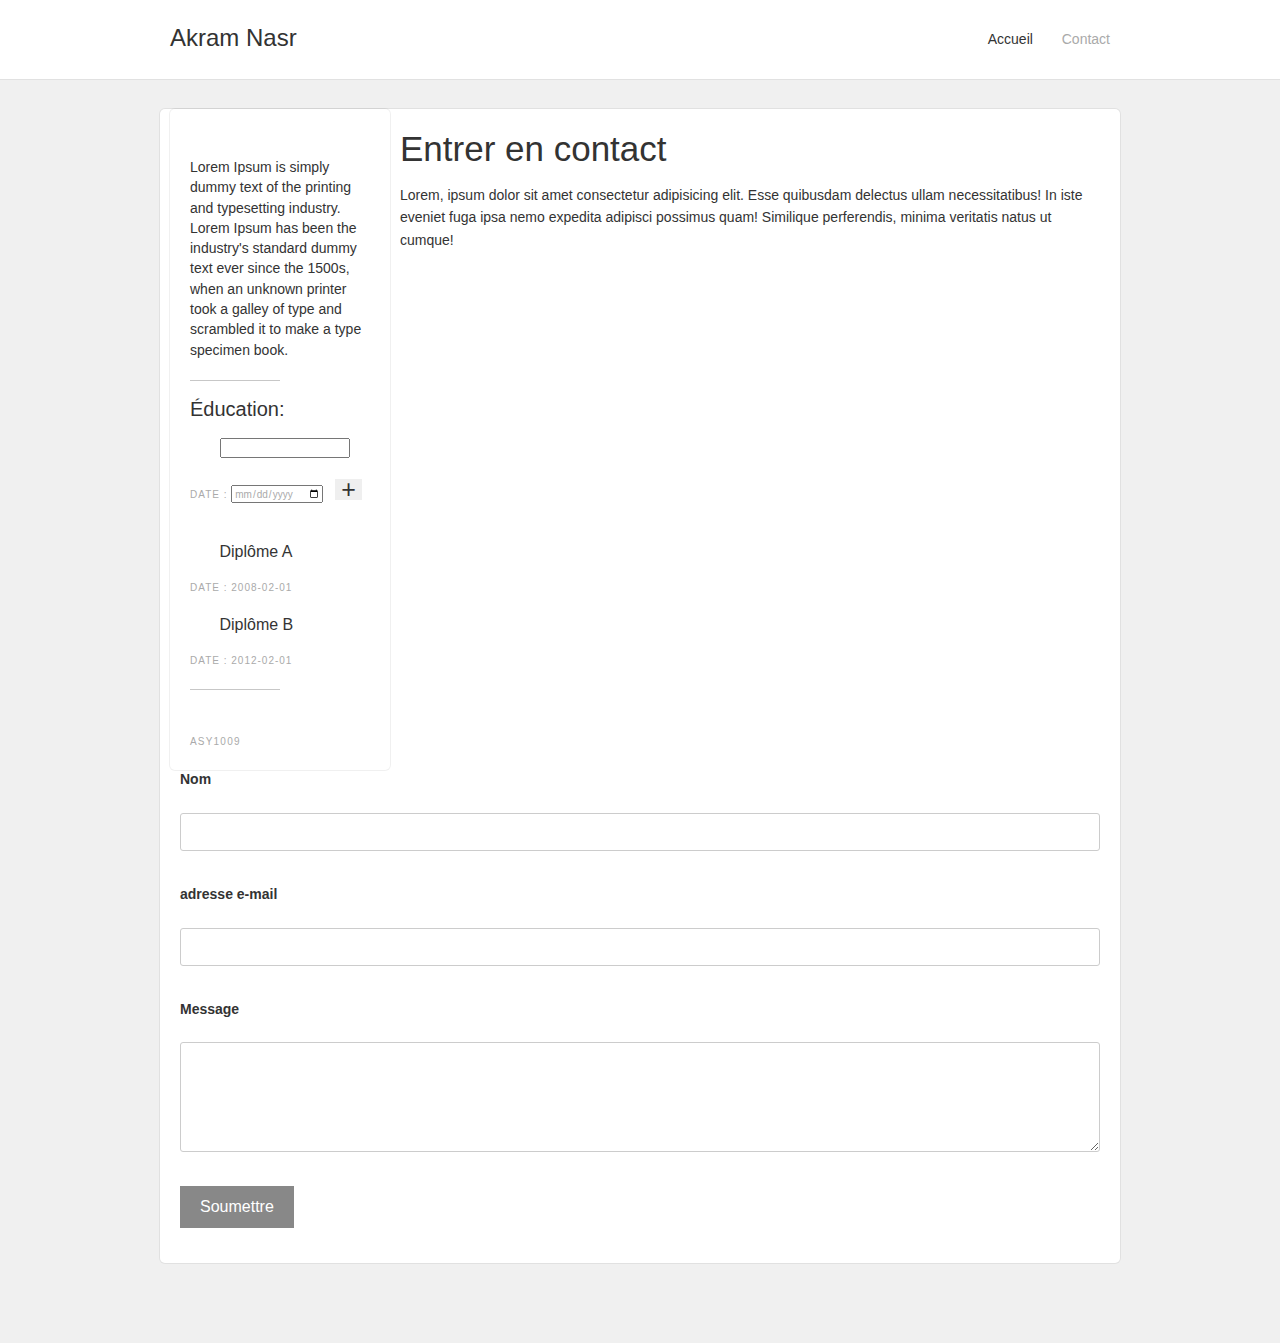
==== contact.html @ d1c2a16f "Mon examen final" ====
<!DOCTYPE html>
<html>

<!-- Examen Final -->
<!-- Développement et deploiment d'un outil de création CV – durée 3h  -->

<head>
    <meta charset="UTF-8">
    <title>Page de Contact</title>
    <meta content="width=device-width, initial-scale=1" name="viewport">
    <meta name="author" content="Akram Nasr">
    <link href="style.css" rel="stylesheet" type="text/css">
</head>

<body>

    <!-- Menu :  -->

    <div class="navigation-bar w-nav">
        <div class="w-container">

            <a href="" aria-current="page" class="w-nav-brand w--current" aria-label="home">
                <div class="site-name">Akram Nasr</div>
            </a>

            <nav role="navigation" class="navigation-menu w-nav-menu">

                <a href="index.html" aria-current="page" class="navigation-link w-nav-link w--current" style="max-width: 940px;">Accueil</a>

                <a href="contact.html" class="navigation-link w-nav-link" style="max-width: 940px;">Contact</a>

            </nav>

        </div>
    </div>

    <!-- Contenu  :  -->

    <div class="content-wrapper">
        <div class="w-container">
            <div class="w-row">

                <!-- Section 1 :  -->
                <div class="w-hidden-small w-hidden-tiny w-col w-col-3">
                    <div class="white-wrapper">
                        <img src="https://www.kindpng.com/picc/m/424-4243685_dr-dummy-demo-cartoon-human-face-png-transparent.png" alt="" class="circle-profile">
                        <p class="site-description">Lorem Ipsum is simply dummy text of the printing and typesetting industry. Lorem Ipsum has been the industry's standard dummy text ever since the 1500s, when an unknown printer took a galley of type and scrambled it to make a type
                            specimen book.</p>
                        <div class="grey-rule"></div>
                        <h2 class="small-heading">Éducation:</h2>
                        <div class="feature-posts-list w-dyn-list">
                            <div role="list" class="w-dyn-items" id="edu-posts">

                                <div role="listitem" class="w-dyn-item" id="add-new-edu">
                                    <a href="#" class="small-post-link"><img src="images/dip.png" width="25" alt=""><input id="til-edu-post" type="text"></a>
                                    <div class="post-info">
                                        <p>Date : <input id="dtd-edu-post" type="date"></p>
                                    </div>
                                    <button id="btn-add-new-edu">+</button>
                                </div>

                                <div role="listitem" class="w-dyn-item">
                                    <a href="#" class="small-post-link"><img src="images/dip.png" width="25" alt=""> Diplôme A</a>
                                    <div class="post-info">
                                        <p>Date : 2008-02-01</p>
                                    </div>
                                </div>
                                <div role="listitem" class="w-dyn-item">
                                    <a href="#" class="small-post-link"><img src="images/dip.png" width="25" alt=""> Diplôme B</a>
                                    <div class="post-info">
                                        <p>Date : 2012-02-01</p>
                                    </div>
                                </div>
                            </div>
                        </div>
                        <div class="grey-rule"></div>
                        <div class="social-link-group">
                            <a href="#" class="social-icon-link w-inline-block"><img src="images/5e4b1a54e48aed39811ff2c6_social-03.svg" width="25" alt=""></a>
                            <a href="#" class="social-icon-link w-inline-block"><img src="images/5e4b1a54e48aed1ad11ff2da_social-07.svg" width="25" alt=""></a>
                            <a href="#" class="social-icon-link w-inline-block"><img src="images/5e4b1a54e48aed1f5b1ff2bf_social-18.svg" width="25" alt=""></a>
                            <a href="#" class="social-icon-link w-inline-block"><img src="images/5e4b1a54e48aed7e751ff288_social-09.svg" width="25" alt=""></a>
                        </div>
                        <p class="built-with">ASY1009</a>
                        </p>
                    </div>
                </div>
            
                <!-- Section 2 :  -->
                <div class="post-wrapper"> 
                    <div class="post-content"> 
                        <div class="body-copy w-richtext"> 
                            <h1>Entrer en contact </h1> 
                            <p>Lorem, ipsum dolor sit amet consectetur adipisicing elit. Esse quibusdam delectus ullam necessitatibus! In iste eveniet fuga 
                                ipsa nemo expedita adipisci possimus quam! Similique perferendis, minima veritatis natus ut cumque!</p> 
                        </div> 
                        <div class="form-wrapper w-form"> 
                            <form> 
                                <label for="nom ">Nom </label><br>
                                <input class="text-field w-input" type="texte " name ="nom "> <br>
                                <label for="email">adresse e-mail </label> <br>
                                <input class="text-field w-input" type="email " name ="email "><br>
                                <label for="message ">Message </label> <br>
                                <textarea class="text-field text-area w-input" name="message" >
            
                                </textarea><br>
                                <input type="submit" class="button w-button" value="Soumettre"> 
                            </form> 
                        </div> 
                    </div> 
                </div>
            </div>
        </div>
    </div>
</body>
</html>

<script src="script.js"></script>
---- style.css ----
html {
    font-family: sans-serif;
    -ms-text-size-adjust: 100%;
    -webkit-text-size-adjust: 100%
}

body {
    margin: 0
}

article,
aside,
details,
figcaption,
figure,
footer,
header,
hgroup,
main,
menu,
nav,
section,
summary {
    display: block
}

audio,
canvas,
progress,
video {
    display: inline-block;
    vertical-align: baseline
}

audio:not([controls]) {
    display: none;
    height: 0
}

[hidden],
template {
    display: none
}

a {
    background-color: transparent
}

a:active,
a:hover {
    outline: 0
}

abbr[title] {
    border-bottom: 1px dotted
}

b,
strong {
    font-weight: bold
}

dfn {
    font-style: italic
}

h1 {
    font-size: 2em;
    margin: .67em 0
}

mark {
    background: #ff0;
    color: #000
}

small {
    font-size: 80%
}

sub,
sup {
    font-size: 75%;
    line-height: 0;
    position: relative;
    vertical-align: baseline
}

sup {
    top: -0.5em
}

sub {
    bottom: -0.25em
}

img {
    border: 0
}

svg:not(:root) {
    overflow: hidden
}

figure {
    margin: 1em 40px
}

hr {
    box-sizing: content-box;
    height: 0
}

pre {
    overflow: auto
}

code,
kbd,
pre,
samp {
    font-family: monospace, monospace;
    font-size: 1em
}

button,
input,
optgroup,
select,
textarea {
    color: inherit;
    font: inherit;
    margin: 0
}

button {
    overflow: visible
}

button,
select {
    text-transform: none
}

button,
html input[type="button"],
input[type="reset"] {
    -webkit-appearance: button;
    cursor: pointer
}

button[disabled],
html input[disabled] {
    cursor: default
}

button::-moz-focus-inner,
input::-moz-focus-inner {
    border: 0;
    padding: 0
}

input {
    line-height: normal
}

input[type="checkbox"],
input[type="radio"] {
    box-sizing: border-box;
    padding: 0
}

input[type="number"]::-webkit-inner-spin-button,
input[type="number"]::-webkit-outer-spin-button {
    height: auto
}

input[type="search"] {
    -webkit-appearance: none
}

input[type="search"]::-webkit-search-cancel-button,
input[type="search"]::-webkit-search-decoration {
    -webkit-appearance: none
}

fieldset {
    border: 1px solid #c0c0c0;
    margin: 0 2px;
    padding: .35em .625em .75em
}

legend {
    border: 0;
    padding: 0
}

textarea {
    overflow: auto
}

optgroup {
    font-weight: bold
}

table {
    border-collapse: collapse;
    border-spacing: 0
}

td,
th {
    padding: 0
}

.w-icon-slider-right:before {
    content: "\e600"
}

.w-icon-slider-left:before {
    content: "\e601"
}

.w-icon-nav-menu:before {
    content: "\e602"
}

.w-icon-arrow-down:before,
.w-icon-dropdown-toggle:before {
    content: "\e603"
}

.w-icon-file-upload-remove:before {
    content: "\e900"
}

.w-icon-file-upload-icon:before {
    content: "\e903"
}

* {
    -webkit-box-sizing: border-box;
    -moz-box-sizing: border-box;
    box-sizing: border-box
}

html {
    height: 100%
}

body {
    margin: 0;
    min-height: 100%;
    background-color: #fff;
    font-family: Arial, sans-serif;
    font-size: 14px;
    line-height: 20px;
    color: #333
}

img {
    max-width: 100%;
    vertical-align: middle;
    display: inline-block
}

html.w-mod-touch * {
    background-attachment: scroll !important
}

.w-block {
    display: block
}

.w-inline-block {
    max-width: 100%;
    display: inline-block
}

.w-clearfix:before,
.w-clearfix:after {
    content: " ";
    display: table;
    grid-column-start: 1;
    grid-row-start: 1;
    grid-column-end: 2;
    grid-row-end: 2
}

.w-clearfix:after {
    clear: both
}

.w-hidden {
    display: none
}

.w-button {
    display: inline-block;
    padding: 9px 15px;
    background-color: #3898EC;
    color: white;
    border: 0;
    line-height: inherit;
    text-decoration: none;
    cursor: pointer;
    border-radius: 0
}

input.w-button {
    -webkit-appearance: button
}

html[data-w-dynpage] [data-w-cloak] {
    color: transparent !important
}

.w-badge,
.w-badge * {
    position: static;
    left: auto;
    top: auto;
    right: auto;
    bottom: auto;
    z-index: auto;
    display: block;
    visibility: visible;
    overflow: visible;
    overflow-x: visible;
    overflow-y: visible;
    box-sizing: border-box;
    width: auto;
    height: auto;
    max-height: none;
    max-width: none;
    min-height: 0;
    min-width: 0;
    margin: 0;
    padding: 0;
    float: none;
    clear: none;
    border: 0 none transparent;
    border-radius: 0;
    background: none;
    background-image: none;
    background-position: 0 0;
    background-size: auto auto;
    background-repeat: repeat;
    background-origin: padding-box;
    background-clip: border-box;
    background-attachment: scroll;
    background-color: transparent;
    box-shadow: none;
    opacity: 1;
    transform: none;
    transition: none;
    direction: ltr;
    font-family: inherit;
    font-weight: inherit;
    color: inherit;
    font-size: inherit;
    line-height: inherit;
    font-style: inherit;
    font-variant: inherit;
    text-align: inherit;
    letter-spacing: inherit;
    text-decoration: inherit;
    text-indent: 0;
    text-transform: inherit;
    list-style-type: disc;
    text-shadow: none;
    font-smoothing: auto;
    vertical-align: baseline;
    cursor: inherit;
    white-space: inherit;
    word-break: normal;
    word-spacing: normal;
    word-wrap: normal
}

.w-badge {
    position: fixed !important;
    display: inline-block !important;
    visibility: visible !important;
    z-index: 2147483647 !important;
    top: auto !important;
    right: 12px !important;
    bottom: 12px !important;
    left: auto !important;
    color: #AAADB0 !important;
    background-color: #fff !important;
    border-radius: 3px !important;
    padding: 6px 8px 6px 6px !important;
    font-size: 12px !important;
    opacity: 1 !important;
    line-height: 14px !important;
    text-decoration: none !important;
    transform: none !important;
    margin: 0 !important;
    width: auto !important;
    height: auto !important;
    overflow: visible !important;
    white-space: nowrap;
    box-shadow: 0 0 0 1px rgba(0, 0, 0, 0.1), 0 1px 3px rgba(0, 0, 0, 0.1);
    cursor: pointer
}

.w-badge>img {
    display: inline-block !important;
    visibility: visible !important;
    opacity: 1 !important;
    vertical-align: middle !important
}

h1,
h2,
h3,
h4,
h5,
h6 {
    font-weight: bold;
    margin-bottom: 10px
}

h1 {
    font-size: 38px;
    line-height: 44px;
    margin-top: 20px
}

h2 {
    font-size: 32px;
    line-height: 36px;
    margin-top: 20px
}

h3 {
    font-size: 24px;
    line-height: 30px;
    margin-top: 20px
}

h4 {
    font-size: 18px;
    line-height: 24px;
    margin-top: 10px
}

h5 {
    font-size: 14px;
    line-height: 20px;
    margin-top: 10px
}

h6 {
    font-size: 12px;
    line-height: 18px;
    margin-top: 10px
}

p {
    margin-top: 0;
    margin-bottom: 10px
}

blockquote {
    margin: 0 0 10px 0;
    padding: 10px 20px;
    border-left: 5px solid #E2E2E2;
    font-size: 18px;
    line-height: 22px
}

figure {
    margin: 0;
    margin-bottom: 10px
}

figcaption {
    margin-top: 5px;
    text-align: center
}

ul,
ol {
    margin-top: 0;
    margin-bottom: 10px;
    padding-left: 40px
}

.w-list-unstyled {
    padding-left: 0;
    list-style: none
}

.w-embed:before,
.w-embed:after {
    content: " ";
    display: table;
    grid-column-start: 1;
    grid-row-start: 1;
    grid-column-end: 2;
    grid-row-end: 2
}

.w-embed:after {
    clear: both
}

.w-video {
    width: 100%;
    position: relative;
    padding: 0
}

.w-video iframe,
.w-video object,
.w-video embed {
    position: absolute;
    top: 0;
    left: 0;
    width: 100%;
    height: 100%
}

fieldset {
    padding: 0;
    margin: 0;
    border: 0
}

button,
html input[type="button"],
input[type="reset"] {
    border: 0;
    cursor: pointer;
    -webkit-appearance: button
}

.w-form {
    margin: 0 0 15px
}

.w-form-done {
    display: none;
    padding: 20px;
    text-align: center;
    background-color: #dddddd
}

.w-form-fail {
    display: none;
    margin-top: 10px;
    padding: 10px;
    background-color: #ffdede
}

label {
    display: block;
    margin-bottom: 5px;
    font-weight: bold
}

.w-input,
.w-select {
    display: block;
    width: 100%;
    height: 38px;
    padding: 8px 12px;
    margin-bottom: 10px;
    font-size: 14px;
    line-height: 1.42857143;
    color: #333333;
    vertical-align: middle;
    background-color: #ffffff;
    border: 1px solid #cccccc
}

.w-input:-moz-placeholder,
.w-select:-moz-placeholder {
    color: #999
}

.w-input::-moz-placeholder,
.w-select::-moz-placeholder {
    color: #999;
    opacity: 1
}

.w-input:-ms-input-placeholder,
.w-select:-ms-input-placeholder {
    color: #999
}

.w-input::-webkit-input-placeholder,
.w-select::-webkit-input-placeholder {
    color: #999
}

.w-input:focus,
.w-select:focus {
    border-color: #3898EC;
    outline: 0
}

.w-input[disabled],
.w-select[disabled],
.w-input[readonly],
.w-select[readonly],
fieldset[disabled] .w-input,
fieldset[disabled] .w-select {
    cursor: not-allowed;
    background-color: #eeeeee
}

textarea.w-input,
textarea.w-select {
    height: auto
}

.w-select {
    background-color: #f3f3f3
}

.w-select[multiple] {
    height: auto
}

.w-form-label {
    display: inline-block;
    cursor: pointer;
    font-weight: normal;
    margin-bottom: 0
}

.w-radio {
    display: block;
    margin-bottom: 5px;
    padding-left: 20px
}

.w-radio:before,
.w-radio:after {
    content: " ";
    display: table;
    grid-column-start: 1;
    grid-row-start: 1;
    grid-column-end: 2;
    grid-row-end: 2
}

.w-radio:after {
    clear: both
}

.w-radio-input {
    margin: 4px 0 0;
    margin-top: 1px \9;
    line-height: normal;
    float: left;
    margin-left: -20px
}

.w-radio-input {
    margin-top: 3px
}

.w-file-upload {
    display: block;
    margin-bottom: 10px
}

.w-file-upload-input {
    width: .1px;
    height: .1px;
    opacity: 0;
    overflow: hidden;
    position: absolute;
    z-index: -100
}

.w-file-upload-default,
.w-file-upload-uploading,
.w-file-upload-success {
    display: inline-block;
    color: #333333
}

.w-file-upload-error {
    display: block;
    margin-top: 10px
}

.w-file-upload-default.w-hidden,
.w-file-upload-uploading.w-hidden,
.w-file-upload-error.w-hidden,
.w-file-upload-success.w-hidden {
    display: none
}

.w-file-upload-uploading-btn {
    display: flex;
    font-size: 14px;
    font-weight: normal;
    cursor: pointer;
    margin: 0;
    padding: 8px 12px;
    border: 1px solid #cccccc;
    background-color: #fafafa
}

.w-file-upload-file {
    display: flex;
    flex-grow: 1;
    justify-content: space-between;
    margin: 0;
    padding: 8px 9px 8px 11px;
    border: 1px solid #cccccc;
    background-color: #fafafa
}

.w-file-upload-file-name {
    font-size: 14px;
    font-weight: normal;
    display: block
}

.w-file-remove-link {
    margin-top: 3px;
    margin-left: 10px;
    width: auto;
    height: auto;
    padding: 3px;
    display: block;
    cursor: pointer
}

.w-icon-file-upload-remove {
    margin: auto;
    font-size: 10px
}

.w-file-upload-error-msg {
    display: inline-block;
    color: #ea384c;
    padding: 2px 0
}

.w-file-upload-info {
    display: inline-block;
    line-height: 38px;
    padding: 0 12px
}

.w-file-upload-label {
    display: inline-block;
    font-size: 14px;
    font-weight: normal;
    cursor: pointer;
    margin: 0;
    padding: 8px 12px;
    border: 1px solid #cccccc;
    background-color: #fafafa
}

.w-icon-file-upload-icon,
.w-icon-file-upload-uploading {
    display: inline-block;
    margin-right: 8px;
    width: 20px
}

.w-icon-file-upload-uploading {
    height: 20px
}

.w-container {
    margin-left: auto;
    margin-right: auto;
    max-width: 940px
}

.w-container:before,
.w-container:after {
    content: " ";
    display: table;
    grid-column-start: 1;
    grid-row-start: 1;
    grid-column-end: 2;
    grid-row-end: 2
}

.w-container:after {
    clear: both
}

.w-container .w-row {
    margin-left: -10px;
    margin-right: -10px
}

.w-row:before,
.w-row:after {
    content: " ";
    display: table;
    grid-column-start: 1;
    grid-row-start: 1;
    grid-column-end: 2;
    grid-row-end: 2
}

.w-row:after {
    clear: both
}

.w-row .w-row {
    margin-left: 0;
    margin-right: 0
}

.w-col {
    position: relative;
    float: left;
    width: 100%;
    min-height: 1px;
    padding-left: 10px;
    padding-right: 10px
}

.w-col .w-col {
    padding-left: 0;
    padding-right: 0
}

.w-col-1 {
    width: 8.33333333%
}

.w-col-2 {
    width: 16.66666667%
}

.w-col-3 {
    width: 25%
}

.w-col-4 {
    width: 33.33333333%
}

.w-col-5 {
    width: 41.66666667%
}

.w-col-6 {
    width: 50%
}

.w-col-7 {
    width: 58.33333333%
}

.w-col-8 {
    width: 66.66666667%
}

.w-col-9 {
    width: 75%
}

.w-col-10 {
    width: 83.33333333%
}

.w-col-11 {
    width: 91.66666667%
}

.w-col-12 {
    width: 100%
}

.w-hidden-main {
    display: none !important
}

@media screen and (max-width:991px) {
    .w-container {
        max-width: 728px
    }
    .w-hidden-main {
        display: inherit !important
    }
    .w-hidden-medium {
        display: none !important
    }
    .w-col-medium-1 {
        width: 8.33333333%
    }
    .w-col-medium-2 {
        width: 16.66666667%
    }
    .w-col-medium-3 {
        width: 25%
    }
    .w-col-medium-4 {
        width: 33.33333333%
    }
    .w-col-medium-5 {
        width: 41.66666667%
    }
    .w-col-medium-6 {
        width: 50%
    }
    .w-col-medium-7 {
        width: 58.33333333%
    }
    .w-col-medium-8 {
        width: 66.66666667%
    }
    .w-col-medium-9 {
        width: 75%
    }
    .w-col-medium-10 {
        width: 83.33333333%
    }
    .w-col-medium-11 {
        width: 91.66666667%
    }
    .w-col-medium-12 {
        width: 100%
    }
    .w-col-stack {
        width: 100%;
        left: auto;
        right: auto
    }
}

@media screen and (max-width:767px) {
    .w-hidden-main {
        display: inherit !important
    }
    .w-hidden-medium {
        display: inherit !important
    }
    .w-hidden-small {
        display: none !important
    }
    .w-row,
    .w-container .w-row {
        margin-left: 0;
        margin-right: 0
    }
    .w-col {
        width: 100%;
        left: auto;
        right: auto
    }
    .w-col-small-1 {
        width: 8.33333333%
    }
    .w-col-small-2 {
        width: 16.66666667%
    }
    .w-col-small-3 {
        width: 25%
    }
    .w-col-small-4 {
        width: 33.33333333%
    }
    .w-col-small-5 {
        width: 41.66666667%
    }
    .w-col-small-6 {
        width: 50%
    }
    .w-col-small-7 {
        width: 58.33333333%
    }
    .w-col-small-8 {
        width: 66.66666667%
    }
    .w-col-small-9 {
        width: 75%
    }
    .w-col-small-10 {
        width: 83.33333333%
    }
    .w-col-small-11 {
        width: 91.66666667%
    }
    .w-col-small-12 {
        width: 100%
    }
}

@media screen and (max-width:479px) {
    .w-container {
        max-width: none
    }
    .w-hidden-main {
        display: inherit !important
    }
    .w-hidden-medium {
        display: inherit !important
    }
    .w-hidden-small {
        display: inherit !important
    }
    .w-hidden-tiny {
        display: none !important
    }
    .w-col {
        width: 100%
    }
    .w-col-tiny-1 {
        width: 8.33333333%
    }
    .w-col-tiny-2 {
        width: 16.66666667%
    }
    .w-col-tiny-3 {
        width: 25%
    }
    .w-col-tiny-4 {
        width: 33.33333333%
    }
    .w-col-tiny-5 {
        width: 41.66666667%
    }
    .w-col-tiny-6 {
        width: 50%
    }
    .w-col-tiny-7 {
        width: 58.33333333%
    }
    .w-col-tiny-8 {
        width: 66.66666667%
    }
    .w-col-tiny-9 {
        width: 75%
    }
    .w-col-tiny-10 {
        width: 83.33333333%
    }
    .w-col-tiny-11 {
        width: 91.66666667%
    }
    .w-col-tiny-12 {
        width: 100%
    }
}

.w-widget {
    position: relative
}

.w-widget-map {
    width: 100%;
    height: 400px
}

.w-widget-map label {
    width: auto;
    display: inline
}

.w-widget-map img {
    max-width: inherit
}

.w-widget-map .gm-style-iw {
    text-align: center
}

.w-widget-map .gm-style-iw>button {
    display: none !important
}

.w-widget-twitter {
    overflow: hidden
}

.w-widget-twitter-count-shim {
    display: inline-block;
    vertical-align: top;
    position: relative;
    width: 28px;
    height: 20px;
    text-align: center;
    background: white;
    border: #758696 solid 1px;
    border-radius: 3px
}

.w-widget-twitter-count-shim * {
    pointer-events: none;
    -webkit-user-select: none;
    -moz-user-select: none;
    -ms-user-select: none;
    user-select: none
}

.w-widget-twitter-count-shim .w-widget-twitter-count-inner {
    position: relative;
    font-size: 15px;
    line-height: 12px;
    text-align: center;
    color: #999;
    font-family: serif
}

.w-widget-twitter-count-shim .w-widget-twitter-count-clear {
    position: relative;
    display: block
}

.w-widget-twitter-count-shim.w--large {
    width: 36px;
    height: 28px
}

.w-widget-twitter-count-shim.w--large .w-widget-twitter-count-inner {
    font-size: 18px;
    line-height: 18px
}

.w-widget-twitter-count-shim:not(.w--vertical) {
    margin-left: 5px;
    margin-right: 8px
}

.w-widget-twitter-count-shim:not(.w--vertical).w--large {
    margin-left: 6px
}

.w-widget-twitter-count-shim:not(.w--vertical):before,
.w-widget-twitter-count-shim:not(.w--vertical):after {
    top: 50%;
    left: 0;
    border: solid transparent;
    content: " ";
    height: 0;
    width: 0;
    position: absolute;
    pointer-events: none
}

.w-widget-twitter-count-shim:not(.w--vertical):before {
    border-color: rgba(117, 134, 150, 0);
    border-right-color: #5d6c7b;
    border-width: 4px;
    margin-left: -9px;
    margin-top: -4px
}

.w-widget-twitter-count-shim:not(.w--vertical).w--large:before {
    border-width: 5px;
    margin-left: -10px;
    margin-top: -5px
}

.w-widget-twitter-count-shim:not(.w--vertical):after {
    border-color: rgba(255, 255, 255, 0);
    border-right-color: white;
    border-width: 4px;
    margin-left: -8px;
    margin-top: -4px
}

.w-widget-twitter-count-shim:not(.w--vertical).w--large:after {
    border-width: 5px;
    margin-left: -9px;
    margin-top: -5px
}

.w-widget-twitter-count-shim.w--vertical {
    width: 61px;
    height: 33px;
    margin-bottom: 8px
}

.w-widget-twitter-count-shim.w--vertical:before,
.w-widget-twitter-count-shim.w--vertical:after {
    top: 100%;
    left: 50%;
    border: solid transparent;
    content: " ";
    height: 0;
    width: 0;
    position: absolute;
    pointer-events: none
}

.w-widget-twitter-count-shim.w--vertical:before {
    border-color: rgba(117, 134, 150, 0);
    border-top-color: #5d6c7b;
    border-width: 5px;
    margin-left: -5px
}

.w-widget-twitter-count-shim.w--vertical:after {
    border-color: rgba(255, 255, 255, 0);
    border-top-color: white;
    border-width: 4px;
    margin-left: -4px
}

.w-widget-twitter-count-shim.w--vertical .w-widget-twitter-count-inner {
    font-size: 18px;
    line-height: 22px
}

.w-widget-twitter-count-shim.w--vertical.w--large {
    width: 76px
}

.w-widget-gplus {
    overflow: hidden
}

.w-background-video {
    position: relative;
    overflow: hidden;
    height: 500px;
    color: white
}

.w-background-video>video {
    background-size: cover;
    background-position: 50% 50%;
    position: absolute;
    margin: auto;
    width: 100%;
    height: 100%;
    right: -100%;
    bottom: -100%;
    top: -100%;
    left: -100%;
    object-fit: cover;
    z-index: -100
}

.w-background-video>video::-webkit-media-controls-start-playback-button {
    display: none !important;
    -webkit-appearance: none
}

.w-slider {
    position: relative;
    height: 300px;
    text-align: center;
    background: #dddddd;
    clear: both;
    -webkit-tap-highlight-color: rgba(0, 0, 0, 0);
    tap-highlight-color: rgba(0, 0, 0, 0)
}

.w-slider-mask {
    position: relative;
    display: block;
    overflow: hidden;
    z-index: 1;
    left: 0;
    right: 0;
    height: 100%;
    white-space: nowrap
}

.w-slide {
    position: relative;
    display: inline-block;
    vertical-align: top;
    width: 100%;
    height: 100%;
    white-space: normal;
    text-align: left
}

.w-slider-nav {
    position: absolute;
    z-index: 2;
    top: auto;
    right: 0;
    bottom: 0;
    left: 0;
    margin: auto;
    padding-top: 10px;
    height: 40px;
    text-align: center;
    -webkit-tap-highlight-color: rgba(0, 0, 0, 0);
    tap-highlight-color: rgba(0, 0, 0, 0)
}

.w-slider-nav.w-round>div {
    border-radius: 100%
}

.w-slider-nav.w-num>div {
    width: auto;
    height: auto;
    padding: .2em .5em;
    font-size: inherit;
    line-height: inherit
}

.w-slider-nav.w-shadow>div {
    box-shadow: 0 0 3px rgba(51, 51, 51, 0.4)
}

.w-slider-nav-invert {
    color: #fff
}

.w-slider-nav-invert>div {
    background-color: rgba(34, 34, 34, 0.4)
}

.w-slider-nav-invert>div.w-active {
    background-color: #222
}

.w-slider-dot {
    position: relative;
    display: inline-block;
    width: 1em;
    height: 1em;
    background-color: rgba(255, 255, 255, 0.4);
    cursor: pointer;
    margin: 0 3px .5em;
    transition: background-color 100ms, color 100ms
}

.w-slider-dot.w-active {
    background-color: #fff
}

.w-slider-dot:focus {
    outline: none;
    box-shadow: 0 0 0 2px #fff
}

.w-slider-dot:focus.w-active {
    box-shadow: none
}

.w-slider-arrow-left,
.w-slider-arrow-right {
    position: absolute;
    width: 80px;
    top: 0;
    right: 0;
    bottom: 0;
    left: 0;
    margin: auto;
    cursor: pointer;
    overflow: hidden;
    color: white;
    font-size: 40px;
    -webkit-tap-highlight-color: rgba(0, 0, 0, 0);
    tap-highlight-color: rgba(0, 0, 0, 0);
    -webkit-user-select: none;
    -moz-user-select: none;
    -ms-user-select: none;
    user-select: none
}

.w-slider-arrow-left [class^="w-icon-"],
.w-slider-arrow-right [class^="w-icon-"],
.w-slider-arrow-left [class*=" w-icon-"],
.w-slider-arrow-right [class*=" w-icon-"] {
    position: absolute
}

.w-slider-arrow-left:focus,
.w-slider-arrow-right:focus {
    outline: 0
}

.w-slider-arrow-left {
    z-index: 3;
    right: auto
}

.w-slider-arrow-right {
    z-index: 4;
    left: auto
}

.w-icon-slider-left,
.w-icon-slider-right {
    top: 0;
    right: 0;
    bottom: 0;
    left: 0;
    margin: auto;
    width: 1em;
    height: 1em
}

.w-slider-aria-label {
    border: 0;
    clip: rect(0 0 0 0);
    height: 1px;
    margin: -1px;
    overflow: hidden;
    padding: 0;
    position: absolute;
    width: 1px
}

.w-dropdown {
    display: inline-block;
    position: relative;
    text-align: left;
    margin-left: auto;
    margin-right: auto;
    z-index: 900
}

.w-dropdown-btn,
.w-dropdown-toggle,
.w-dropdown-link {
    position: relative;
    vertical-align: top;
    text-decoration: none;
    color: #222222;
    padding: 20px;
    text-align: left;
    margin-left: auto;
    margin-right: auto;
    white-space: nowrap
}

.w-dropdown-toggle {
    -webkit-user-select: none;
    -moz-user-select: none;
    -ms-user-select: none;
    user-select: none;
    display: inline-block;
    cursor: pointer;
    padding-right: 40px
}

.w-dropdown-toggle:focus {
    outline: 0
}

.w-icon-dropdown-toggle {
    position: absolute;
    top: 0;
    right: 0;
    bottom: 0;
    margin: auto;
    margin-right: 20px;
    width: 1em;
    height: 1em
}

.w-dropdown-list {
    position: absolute;
    background: #dddddd;
    display: none;
    min-width: 100%
}

.w-dropdown-list.w--open {
    display: block
}

.w-dropdown-link {
    padding: 10px 20px;
    display: block;
    color: #222222
}

.w-dropdown-link.w--current {
    color: #0082f3
}

.w-dropdown-link:focus {
    outline: 0
}

@media screen and (max-width:767px) {
    .w-nav-brand {
        padding-left: 10px
    }
}

.w-lightbox-backdrop {
    color: #000;
    cursor: auto;
    font-family: serif;
    font-size: medium;
    font-style: normal;
    font-variant: normal;
    font-weight: normal;
    letter-spacing: normal;
    line-height: normal;
    list-style: disc;
    text-align: start;
    text-indent: 0;
    text-shadow: none;
    text-transform: none;
    visibility: visible;
    white-space: normal;
    word-break: normal;
    word-spacing: normal;
    word-wrap: normal;
    position: fixed;
    top: 0;
    right: 0;
    bottom: 0;
    left: 0;
    color: #fff;
    font-family: "Helvetica Neue", Helvetica, Ubuntu, "Segoe UI", Verdana, sans-serif;
    font-size: 17px;
    line-height: 1.2;
    font-weight: 300;
    text-align: center;
    background: rgba(0, 0, 0, 0.9);
    z-index: 2000;
    outline: 0;
    opacity: 0;
    -webkit-user-select: none;
    -moz-user-select: none;
    -ms-user-select: none;
    -webkit-tap-highlight-color: transparent;
    -webkit-transform: translate(0, 0)
}

.w-lightbox-backdrop,
.w-lightbox-container {
    height: 100%;
    overflow: auto;
    -webkit-overflow-scrolling: touch
}

.w-lightbox-content {
    position: relative;
    height: 100vh;
    overflow: hidden
}

.w-lightbox-view {
    position: absolute;
    width: 100vw;
    height: 100vh;
    opacity: 0
}

.w-lightbox-view:before {
    content: "";
    height: 100vh
}

.w-lightbox-group,
.w-lightbox-group .w-lightbox-view,
.w-lightbox-group .w-lightbox-view:before {
    height: 86vh
}

.w-lightbox-frame,
.w-lightbox-view:before {
    display: inline-block;
    vertical-align: middle
}

.w-lightbox-figure {
    position: relative;
    margin: 0
}

.w-lightbox-group .w-lightbox-figure {
    cursor: pointer
}

.w-lightbox-img {
    width: auto;
    height: auto;
    max-width: none
}

.w-lightbox-image {
    display: block;
    float: none;
    max-width: 100vw;
    max-height: 100vh
}

.w-lightbox-group .w-lightbox-image {
    max-height: 86vh
}

.w-lightbox-caption {
    position: absolute;
    right: 0;
    bottom: 0;
    left: 0;
    padding: .5em 1em;
    background: rgba(0, 0, 0, 0.4);
    text-align: left;
    text-overflow: ellipsis;
    white-space: nowrap;
    overflow: hidden
}

.w-lightbox-embed {
    position: absolute;
    top: 0;
    right: 0;
    bottom: 0;
    left: 0;
    width: 100%;
    height: 100%
}

.w-lightbox-control {
    position: absolute;
    top: 0;
    width: 4em;
    background-size: 24px;
    background-repeat: no-repeat;
    background-position: center;
    cursor: pointer;
    -webkit-transition: all .3s;
    transition: all .3s
}

.w-lightbox-left {
    display: none;
    bottom: 0;
    left: 0;
    background-image: url("")
}

.w-lightbox-right {
    display: none;
    right: 0;
    bottom: 0;
    background-image: url("")
}

.w-lightbox-close {
    right: 0;
    height: 2.6em;
    background-image: url("");
    background-size: 18px
}

.w-lightbox-strip {
    position: absolute;
    bottom: 0;
    left: 0;
    right: 0;
    padding: 0 1vh;
    line-height: 0;
    white-space: nowrap;
    overflow-x: auto;
    overflow-y: hidden
}

.w-lightbox-item {
    display: inline-block;
    width: 10vh;
    padding: 2vh 1vh;
    box-sizing: content-box;
    cursor: pointer;
    -webkit-transform: translate3d(0, 0, 0)
}

.w-lightbox-active {
    opacity: .3
}

.w-lightbox-thumbnail {
    position: relative;
    height: 10vh;
    background: #222;
    overflow: hidden
}

.w-lightbox-thumbnail-image {
    position: absolute;
    top: 0;
    left: 0
}

.w-lightbox-thumbnail .w-lightbox-tall {
    top: 50%;
    width: 100%;
    -webkit-transform: translate(0, -50%);
    -ms-transform: translate(0, -50%);
    transform: translate(0, -50%)
}

.w-lightbox-thumbnail .w-lightbox-wide {
    left: 50%;
    height: 100%;
    -webkit-transform: translate(-50%, 0);
    -ms-transform: translate(-50%, 0);
    transform: translate(-50%, 0)
}

.w-lightbox-spinner {
    position: absolute;
    top: 50%;
    left: 50%;
    box-sizing: border-box;
    width: 40px;
    height: 40px;
    margin-top: -20px;
    margin-left: -20px;
    border: 5px solid rgba(0, 0, 0, 0.4);
    border-radius: 50%;
    -webkit-animation: spin .8s infinite linear;
    animation: spin .8s infinite linear
}

.w-lightbox-spinner:after {
    content: "";
    position: absolute;
    top: -4px;
    right: -4px;
    bottom: -4px;
    left: -4px;
    border: 3px solid transparent;
    border-bottom-color: #fff;
    border-radius: 50%
}

.w-lightbox-hide {
    display: none
}

.w-lightbox-noscroll {
    overflow: hidden
}

@media (min-width:768px) {
    .w-lightbox-content {
        height: 96vh;
        margin-top: 2vh
    }
    .w-lightbox-view,
    .w-lightbox-view:before {
        height: 96vh
    }
    .w-lightbox-group,
    .w-lightbox-group .w-lightbox-view,
    .w-lightbox-group .w-lightbox-view:before {
        height: 84vh
    }
    .w-lightbox-image {
        max-width: 96vw;
        max-height: 96vh
    }
    .w-lightbox-group .w-lightbox-image {
        max-width: 82.3vw;
        max-height: 84vh
    }
    .w-lightbox-left,
    .w-lightbox-right {
        display: block;
        opacity: .5
    }
    .w-lightbox-close {
        opacity: .8
    }
    .w-lightbox-control:hover {
        opacity: 1
    }
}

.w-lightbox-inactive,
.w-lightbox-inactive:hover {
    opacity: 0
}

.w-richtext:before,
.w-richtext:after {
    content: " ";
    display: table;
    grid-column-start: 1;
    grid-row-start: 1;
    grid-column-end: 2;
    grid-row-end: 2
}

.w-richtext:after {
    clear: both
}

.w-richtext[contenteditable="true"]:before,
.w-richtext[contenteditable="true"]:after {
    white-space: initial
}

.w-richtext ol,
.w-richtext ul {
    overflow: hidden
}

.w-richtext .w-richtext-figure-selected.w-richtext-figure-type-video div:after,
.w-richtext .w-richtext-figure-selected[data-rt-type="video"] div:after {
    outline: 2px solid #2895f7
}

.w-richtext .w-richtext-figure-selected.w-richtext-figure-type-image div,
.w-richtext .w-richtext-figure-selected[data-rt-type="image"] div {
    outline: 2px solid #2895f7
}

.w-richtext figure.w-richtext-figure-type-video>div:after,
.w-richtext figure[data-rt-type="video"]>div:after {
    content: '';
    position: absolute;
    display: none;
    left: 0;
    top: 0;
    right: 0;
    bottom: 0
}

.w-richtext figure {
    position: relative;
    max-width: 60%
}

.w-richtext figure>div:before {
    cursor: default !important
}

.w-richtext figure img {
    width: 100%
}

.w-richtext figure figcaption.w-richtext-figcaption-placeholder {
    opacity: .6
}

.w-richtext figure div {
    font-size: 0;
    color: transparent
}

.w-richtext figure.w-richtext-figure-type-image,
.w-richtext figure[data-rt-type="image"] {
    display: table
}

.w-richtext figure.w-richtext-figure-type-image>div,
.w-richtext figure[data-rt-type="image"]>div {
    display: inline-block
}

.w-richtext figure.w-richtext-figure-type-image>figcaption,
.w-richtext figure[data-rt-type="image"]>figcaption {
    display: table-caption;
    caption-side: bottom
}

.w-richtext figure.w-richtext-figure-type-video,
.w-richtext figure[data-rt-type="video"] {
    width: 60%;
    height: 0
}

.w-richtext figure.w-richtext-figure-type-video iframe,
.w-richtext figure[data-rt-type="video"] iframe {
    position: absolute;
    top: 0;
    left: 0;
    width: 100%;
    height: 100%
}

.w-richtext figure.w-richtext-figure-type-video>div,
.w-richtext figure[data-rt-type="video"]>div {
    width: 100%
}

.w-richtext figure.w-richtext-align-center {
    margin-right: auto;
    margin-left: auto;
    clear: both
}

.w-richtext figure.w-richtext-align-center.w-richtext-figure-type-image>div,
.w-richtext figure.w-richtext-align-center[data-rt-type="image"]>div {
    max-width: 100%
}

.w-richtext figure.w-richtext-align-normal {
    clear: both
}

.w-richtext figure.w-richtext-align-fullwidth {
    width: 100%;
    max-width: 100%;
    text-align: center;
    clear: both;
    display: block;
    margin-right: auto;
    margin-left: auto
}

.w-richtext figure.w-richtext-align-fullwidth>div {
    display: inline-block;
    padding-bottom: inherit
}

.w-richtext figure.w-richtext-align-fullwidth>figcaption {
    display: block
}

.w-richtext figure.w-richtext-align-floatleft {
    float: left;
    margin-right: 15px;
    clear: none
}

.w-richtext figure.w-richtext-align-floatright {
    float: right;
    margin-left: 15px;
    clear: none
}

.w-nav {
    position: relative;
    background: #dddddd;
    z-index: 1000
}

.w-nav:before,
.w-nav:after {
    content: " ";
    display: table;
    grid-column-start: 1;
    grid-row-start: 1;
    grid-column-end: 2;
    grid-row-end: 2
}

.w-nav:after {
    clear: both
}

.w-nav-brand {
    position: relative;
    float: left;
    text-decoration: none;
    color: #333333
}

.w-nav-link {
    position: relative;
    display: inline-block;
    vertical-align: top;
    text-decoration: none;
    color: #222222;
    padding: 20px;
    text-align: left;
    margin-left: auto;
    margin-right: auto
}

.w-nav-link.w--current {
    color: #0082f3
}

.w-nav-menu {
    position: relative;
    float: right
}

[data-nav-menu-open] {
    display: block !important;
    position: absolute;
    top: 100%;
    left: 0;
    right: 0;
    background: #C8C8C8;
    text-align: center;
    overflow: visible;
    min-width: 200px
}

.w--nav-link-open {
    display: block;
    position: relative
}

.w-nav-overlay {
    position: absolute;
    overflow: hidden;
    display: none;
    top: 100%;
    left: 0;
    right: 0;
    width: 100%
}

.w-nav-overlay [data-nav-menu-open] {
    top: 0
}

.w-nav[data-animation="over-left"] .w-nav-overlay {
    width: auto
}

.w-nav[data-animation="over-left"] .w-nav-overlay,
.w-nav[data-animation="over-left"] [data-nav-menu-open] {
    right: auto;
    z-index: 1;
    top: 0
}

.w-nav[data-animation="over-right"] .w-nav-overlay {
    width: auto
}

.w-nav[data-animation="over-right"] .w-nav-overlay,
.w-nav[data-animation="over-right"] [data-nav-menu-open] {
    left: auto;
    z-index: 1;
    top: 0
}

.w-nav-button {
    position: relative;
    float: right;
    padding: 18px;
    font-size: 24px;
    display: none;
    cursor: pointer;
    -webkit-tap-highlight-color: rgba(0, 0, 0, 0);
    tap-highlight-color: rgba(0, 0, 0, 0);
    -webkit-user-select: none;
    -moz-user-select: none;
    -ms-user-select: none;
    user-select: none
}

.w-nav-button:focus {
    outline: 0
}

.w-nav-button.w--open {
    background-color: #C8C8C8;
    color: white
}

.w-nav[data-collapse="all"] .w-nav-menu {
    display: none
}

.w-nav[data-collapse="all"] .w-nav-button {
    display: block
}

.w--nav-dropdown-open {
    display: block
}

.w--nav-dropdown-toggle-open {
    display: block
}

.w--nav-dropdown-list-open {
    position: static
}

@media screen and (max-width:991px) {
    .w-nav[data-collapse="medium"] .w-nav-menu {
        display: none
    }
    .w-nav[data-collapse="medium"] .w-nav-button {
        display: block
    }
}

@media screen and (max-width:767px) {
    .w-nav[data-collapse="small"] .w-nav-menu {
        display: none
    }
    .w-nav[data-collapse="small"] .w-nav-button {
        display: block
    }
    .w-nav-brand {
        padding-left: 10px
    }
}

@media screen and (max-width:479px) {
    .w-nav[data-collapse="tiny"] .w-nav-menu {
        display: none
    }
    .w-nav[data-collapse="tiny"] .w-nav-button {
        display: block
    }
}

.w-tabs {
    position: relative
}

.w-tabs:before,
.w-tabs:after {
    content: " ";
    display: table;
    grid-column-start: 1;
    grid-row-start: 1;
    grid-column-end: 2;
    grid-row-end: 2
}

.w-tabs:after {
    clear: both
}

.w-tab-menu {
    position: relative
}

.w-tab-link {
    position: relative;
    display: inline-block;
    vertical-align: top;
    text-decoration: none;
    padding: 9px 30px;
    text-align: left;
    cursor: pointer;
    color: #222222;
    background-color: #dddddd
}

.w-tab-link.w--current {
    background-color: #C8C8C8
}

.w-tab-link:focus {
    outline: 0
}

.w-tab-content {
    position: relative;
    display: block;
    overflow: hidden
}

.w-tab-pane {
    position: relative;
    display: none
}

.w--tab-active {
    display: block
}

@media screen and (max-width:479px) {
    .w-tab-link {
        display: block
    }
}

.w-ix-emptyfix:after {
    content: ""
}

@keyframes spin {
    0% {
        transform: rotate(0deg)
    }
    100% {
        transform: rotate(360deg)
    }
}

.w-dyn-empty {
    padding: 10px;
    background-color: #dddddd
}

.w-dyn-hide {
    display: none !important
}

.w-dyn-bind-empty {
    display: none !important
}

.w-condition-invisible {
    display: none !important
}

body {
    background-color: #f0f0f0;
    font-family: Lato, sans-serif;
    color: #333;
    font-size: 14px;
    line-height: 135%;
}

h1 {
    margin-top: 0px;
    margin-bottom: 15px;
    font-size: 35px;
    line-height: 40px;
    font-weight: 400;
}

h2 {
    margin-top: 30px;
    margin-bottom: 20px;
    font-size: 25px;
    line-height: 30px;
    font-weight: 400;
}

h3 {
    margin-top: 30px;
    margin-bottom: 20px;
    font-size: 21px;
    line-height: 30px;
    font-weight: 400;
}

h4 {
    margin-top: 0px;
    margin-bottom: 15px;
    font-size: 18px;
    line-height: 22px;
    font-weight: 400;
}

h5 {
    margin-bottom: 20px;
    font-size: 14px;
    line-height: 20px;
    font-weight: 700;
    text-transform: uppercase;
}

h6 {
    margin-top: 0px;
    margin-bottom: 15px;
    font-size: 14px;
    line-height: 20px;
    font-weight: 700;
}

p {
    margin-top: 0px;
    margin-bottom: 20px;
    font-family: Lato, sans-serif;
    line-height: 160%;
}

a {
    color: #24a7ff;
    text-decoration: underline;
}

ul {
    margin-top: 0px;
    margin-bottom: 20px;
    padding-left: 40px;
}

ol {
    margin-top: 0px;
    margin-bottom: 10px;
    padding-left: 40px;
    font-family: Lato, sans-serif;
}

img {
    display: inline-block;
    max-width: 100%;
}

blockquote {
    margin-bottom: 10px;
    padding: 10px 20px;
    border-left: 5px solid #e2e2e2;
    font-size: 16px;
    line-height: 135%;
}

figure {
    margin-bottom: 20px;
}

figcaption {
    margin-top: 5px;
    color: #aaa;
    font-size: 13px;
    text-align: center;
}

.button {
    display: inline-block;
    padding: 11px 20px;
    background-color: #888;
    -webkit-transition: background-color 200ms ease;
    transition: background-color 200ms ease;
    color: #fff;
    font-size: 16px;
    line-height: 20px;
    text-align: center;
    text-decoration: none;
}

.button:hover {
    background-color: #333;
}

#btn-add-new-edu {
    font-size: 25px;
    margin-top: 6px;
}

#til-edu-post {
    width: 130px;
    height: 20px;
    margin-left: 5px;
}

#add-new-edu {
    margin-bottom: 20px;
}

.button.w--current {
    background-color: #2e80b6;
}

.navigation-link {
    margin-left: 25px;
    padding: 15px 0px;
    color: #aaa;
    font-size: 14px;
}

.navigation-link:hover {
    color: #333;
}

.navigation-link.w--current {
    color: #333;
}

.navigation-bar {
    padding-top: 15px;
    padding-bottom: 15px;
    background-color: #fff;
    box-shadow: 0 1px 0 0 rgba(0, 0, 0, 0.06);
}

.section {
    position: relative;
    padding-top: 63px;
    padding-bottom: 63px;
    background-color: #fff;
}

.section.accent {
    background-color: #f3f3f3;
}

.section.dark {
    background-color: #5d5d5d;
    color: #fff;
}

.social-button {
    margin-right: 4px;
    margin-bottom: 8px;
    margin-left: 4px;
    padding: 8px;
    border-radius: 100px;
    background-color: #000;
    -webkit-transition: opacity 300ms ease;
    transition: opacity 300ms ease;
}

.social-button:hover {
    opacity: 0.7;
}

.social-button.border {
    padding: 6px;
    border: 1px solid rgba(0, 0, 0, 0.36);
    background-color: transparent;
}

.social-button.facebook {
    background-color: #3c5791;
}

.social-button.twitter {
    background-color: #29a9e8;
}

.social-button.red {
    background-color: #d11529;
}

.social-button.pink {
    background-color: #fc488f;
}

.social-button.pink2 {
    background-color: #ed1081;
}

.social-button.orange {
    background-color: #db4e34;
}

.social-button.vimeo {
    background-color: #1ebae7;
}

.social-button.linkdin {
    background-color: #1485c3;
}

.social-button.instagram {
    background-color: #4b769b;
}

.social-button.tumblr {
    background-color: #2e5270;
}

.social-button.medium {
    background-color: #549f63;
}

.social-icon-link {
    width: 20px;
    margin-right: 12px;
    opacity: 0.36;
    -webkit-transition: opacity 200ms ease;
    transition: opacity 200ms ease;
}

.social-icon-link:hover {
    opacity: 0.9;
}

.grey-rule {
    width: 90px;
    height: 1px;
    margin-top: 15px;
    margin-bottom: 15px;
    background-color: #c7c7c7;
}

.site-name {
    display: block;
    margin-top: 11px;
    color: #333;
    font-size: 24px;
    line-height: 100%;
    text-decoration: none;
}

.site-name.w--current {
    font-family: 'PT Serif', serif;
    font-weight: 700;
}

.site-description {
    margin-bottom: 20px;
    line-height: 145%;
    text-align: left;
}

.built-with {
    margin-bottom: 0px;
    color: #aaa;
    font-size: 10px;
    text-align: left;
    letter-spacing: 1.2px;
    text-transform: uppercase;
}

.post-wrapper {
    margin-bottom: 30px;
    border-radius: 5px;
    background-color: #fff;
    box-shadow: 0 0 0 1px rgba(0, 0, 0, 0.06);
}

.blog-image {
    display: block;
    height: 180px;
    margin-right: 20px;
    border-radius: 3px;
    background-image: url("background-image.svg");
    background-position: 50% 50%;
    background-size: cover;
    background-repeat: no-repeat;
    -webkit-transition: opacity 200ms ease;
    transition: opacity 200ms ease;
}

.blog-image:hover {
    opacity: 0.8;
}

.post-content {
    padding: 20px;
}

.post-summary {
    display: inline;
    color: #aaa;
    font-size: 14px;
    line-height: 22px;
}

.post-info {
    display: inline-block;
    margin-right: 8px;
    color: #aaa;
    font-size: 10px;
    line-height: 18px;
    letter-spacing: 1px;
    text-transform: uppercase;
}

.post-info.when-link {
    text-decoration: none;
}

.post-info.when-link:hover {
    color: #333;
}

.blog-title-link {
    -webkit-transition: opacity 200ms ease;
    transition: opacity 200ms ease;
    color: #333;
    text-decoration: none;
}

.blog-title-link:hover {
    opacity: 0.8;
}

.body-copy img {
    border-radius: 3px;
}

.body-copy li {
    margin-bottom: 3px;
}

.body-copy blockquote {
    line-height: 145%;
}

.body-copy figure {
    margin-bottom: 20px;
}

.success-message {
    padding-top: 49px;
    padding-bottom: 49px;
    border-radius: 3px;
    background-color: #f0f0f0;
}

.success-text {
    margin-bottom: 0px;
    font-size: 17px;
}

.text-field {
    margin-bottom: 15px;
    border-radius: 3px;
}

.text-field.text-area {
    min-height: 110px;
}

.social-link-group {
    margin-bottom: 10px;
}

.read-more-link {
    display: inline;
    margin-left: 8px;
    -webkit-transition: color 200ms ease;
    transition: color 200ms ease;
    font-family: Lato, sans-serif;
    color: #aaa;
    font-size: 14px;
    line-height: 22%;
    text-decoration: underline;
}

.read-more-link:hover {
    color: #333;
}

.content-wrapper {
    padding-top: 30px;
    padding-bottom: 50px;
}

.blog-title {
    margin-top: 0px;
    margin-bottom: 0px;
    font-size: 22px;
    line-height: 26px;
}

.white-wrapper {
    padding: 20px;
    border-radius: 5px;
    background-color: #fff;
    box-shadow: 0 0 0 1px rgba(0, 0, 0, 0.06);
}

.circle-profile {
    display: block;
    width: 70%;
    margin-right: auto;
    margin-bottom: 28px;
    margin-left: auto;
    border-radius: 500px;
}

.small-heading {
    margin-top: 0px;
    margin-bottom: 15px;
    font-size: 20px;
    line-height: 135%;
    text-align: left;
}

.small-post-link {
    font-size: 16px;
    display: inline-block;
    margin-bottom: 15px;
    color: #343434;
    text-align: left;
    text-decoration: none;
}

.small-post-link:hover {
    color: #08bc5c;
}

.feature-posts-list {
    margin-bottom: -15px;
}

.white-bg-heading {
    margin-bottom: 30px;
    padding: 14px;
    border-radius: 5px;
    background-color: #fff;
    box-shadow: 0 0 0 1px rgba(0, 0, 0, 0.06);
}

.content-column {
    padding-left: 20px;
}

.sidebar-on-mobile {
    display: none;
    padding-top: 40px;
}

.details-wrapper {
    margin-top: 8px;
    margin-bottom: 8px;
}

@media screen and (max-width: 991px) {
    .navigation-link {
        text-align: center;
    }
    .navigation-bar {
        padding-top: 10px;
        padding-bottom: 10px;
    }
    .navigation-menu {
        border-bottom: 1px solid #ddd;
        background-color: #fff;
    }
    .site-name {
        margin-top: 13px;
    }
    .post-wrapper {
        margin-bottom: 20px;
    }
    .blog-image {
        height: 140px;
    }
    .content-wrapper {
        padding: 20px;
    }
    .white-wrapper {
        padding: 14px;
    }
    .menu-button {
        padding: 15px;
    }
    .white-bg-heading {
        margin-bottom: 20px;
    }
    .content-column {
        padding-left: 10px;
    }
    .blog-page-image {
        height: 240px;
    }
}

@media screen and (max-width: 767px) {
    .navigation-bar {
        padding-top: 10px;
        padding-right: 10px;
        padding-left: 10px;
    }
    .grey-rule {
        margin-top: 21px;
        margin-bottom: 21px;
    }
    .built-with {
        margin-bottom: 0px;
    }
    .post-wrapper {
        margin-bottom: 20px;
        margin-left: 0px;
    }
    .blog-image {
        margin-right: 0px;
        margin-bottom: 20px;
    }
    .post-content {
        padding: 20px;
    }
    .button-wrapper {
        text-align: center;
    }
    .content-wrapper {
        width: 100%;
        margin-left: 0px;
        padding: 20px 10px;
    }
    .blog-title {
        font-size: 27px;
        line-height: 36px;
    }
    .white-wrapper {
        margin-top: 20px;
        padding: 34px;
    }
    .blog-page-image {
        height: 220px;
    }
    .sidebar-on-mobile {
        display: block;
        padding-top: 0px;
    }
}

@media screen and (max-width: 479px) {
    h1 {
        font-size: 32px;
        line-height: 36px;
    }
    .blog-image {
        height: 190px;
    }
    .blog-title {
        font-size: 26px;
        line-height: 32px;
    }
    .white-wrapper {
        padding: 20px;
    }
    .blog-page-image {
        height: 210px;
    }
}
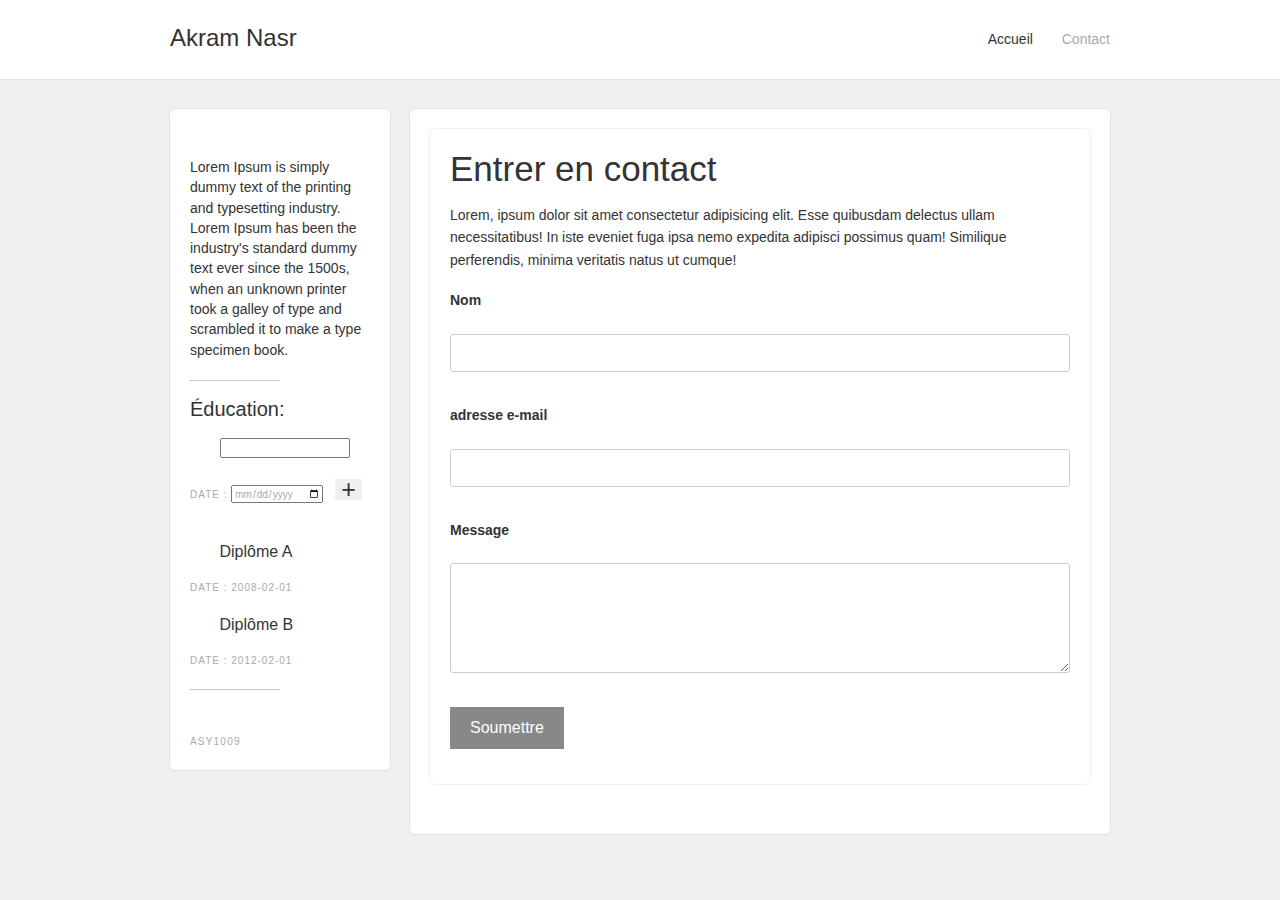
==== commit 05bfac38: "Modification contact" ====
--- a/contact.html
+++ b/contact.html
@@ -86,27 +86,28 @@
                 </div>
             
                 <!-- Section 2 :  -->
-                <div class="post-wrapper"> 
-                    <div class="post-content"> 
-                        <div class="body-copy w-richtext"> 
-                            <h1>Entrer en contact </h1> 
-                            <p>Lorem, ipsum dolor sit amet consectetur adipisicing elit. Esse quibusdam delectus ullam necessitatibus! In iste eveniet fuga 
-                                ipsa nemo expedita adipisci possimus quam! Similique perferendis, minima veritatis natus ut cumque!</p> 
-                        </div> 
-                        <div class="form-wrapper w-form"> 
-                            <form> 
-                                <label for="nom ">Nom </label><br>
-                                <input class="text-field w-input" type="texte " name ="nom "> <br>
-                                <label for="email">adresse e-mail </label> <br>
-                                <input class="text-field w-input" type="email " name ="email "><br>
-                                <label for="message ">Message </label> <br>
-                                <textarea class="text-field text-area w-input" name="message" >
-            
-                                </textarea><br>
-                                <input type="submit" class="button w-button" value="Soumettre"> 
-                            </form> 
-                        </div> 
-                    </div> 
+                <div class="w-hidden-small w-hidden-tiny w-col w-col-9">
+                    <div class="white-wrapper">
+                        <div class="post-wrapper">
+                            <div class="post-content">
+                                <div class="body-copy w-richtext">
+                                    <h1>Entrer en contact</h1>
+                                    <p>Lorem, ipsum dolor sit amet consectetur adipisicing elit. Esse quibusdam delectus ullam necessitatibus! In iste eveniet fuga ipsa nemo expedita adipisci possimus quam! Similique perferendis, minima veritatis natus ut cumque!</p>
+                                </div>
+                                <div class="form-wrapper w-form">
+                                    <form>
+                                        <label for="nom">Nom</label><br>
+                                        <input class="text-field w-input" type="texte" name="nom"><br>
+                                        <label for="email">adresse e-mail</label><br>
+                                        <input class="text-field w-input" type="email" name="email"><br>
+                                        <label for="message">Message</label><br>
+                                        <textarea class="text-field text-area w-input" name="message"></textarea><br>
+                                        <input type="submit" class="button w-button" value="Soumettre">
+                                    </form>
+                                </div>
+                            </div>
+                        </div>
+                    </div>
                 </div>
             </div>
         </div>
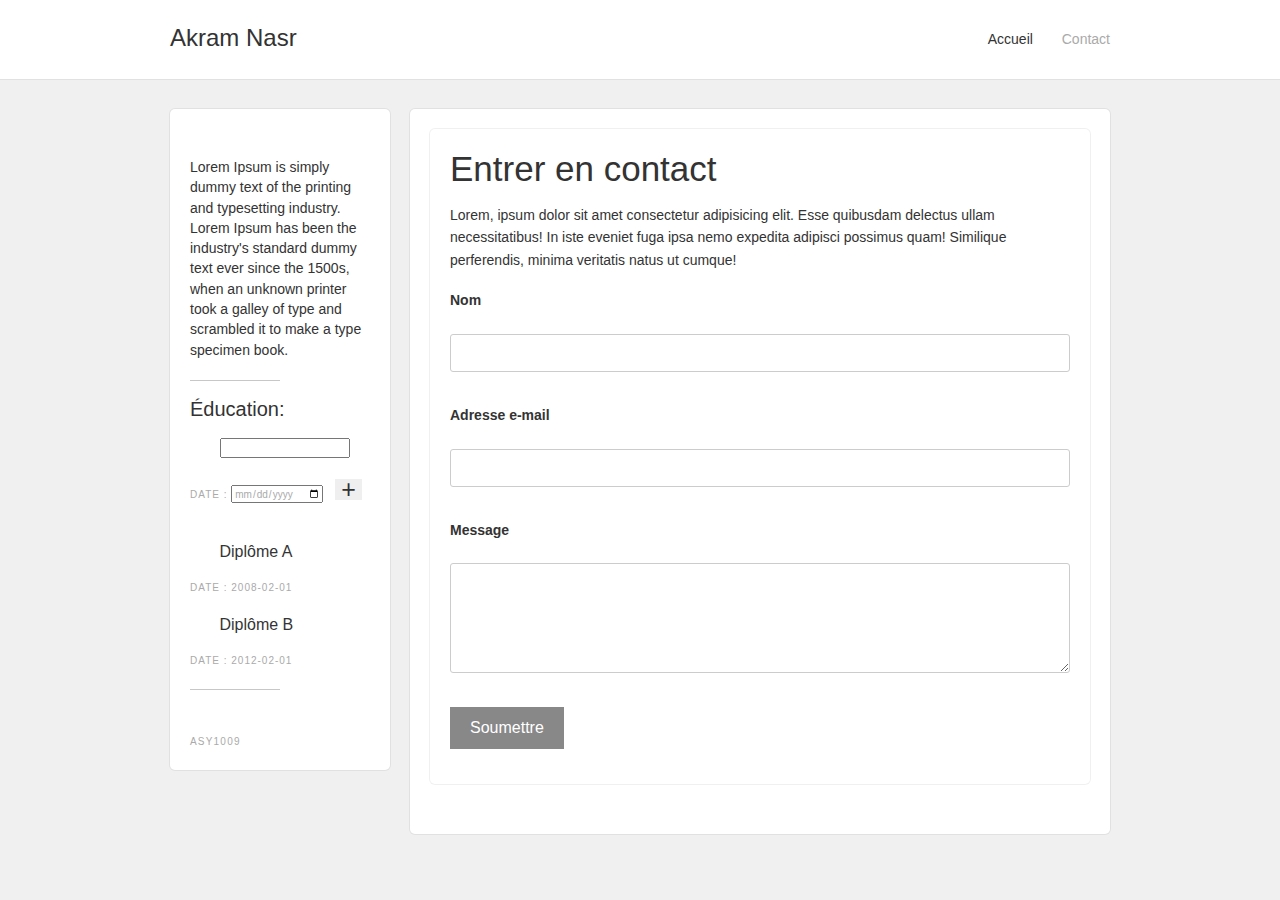
==== commit 22503fa9: "Modification contact" ====
--- a/contact.html
+++ b/contact.html
@@ -98,7 +98,7 @@
                                     <form>
                                         <label for="nom">Nom</label><br>
                                         <input class="text-field w-input" type="texte" name="nom"><br>
-                                        <label for="email">adresse e-mail</label><br>
+                                        <label for="email">Adresse e-mail</label><br>
                                         <input class="text-field w-input" type="email" name="email"><br>
                                         <label for="message">Message</label><br>
                                         <textarea class="text-field text-area w-input" name="message"></textarea><br>
